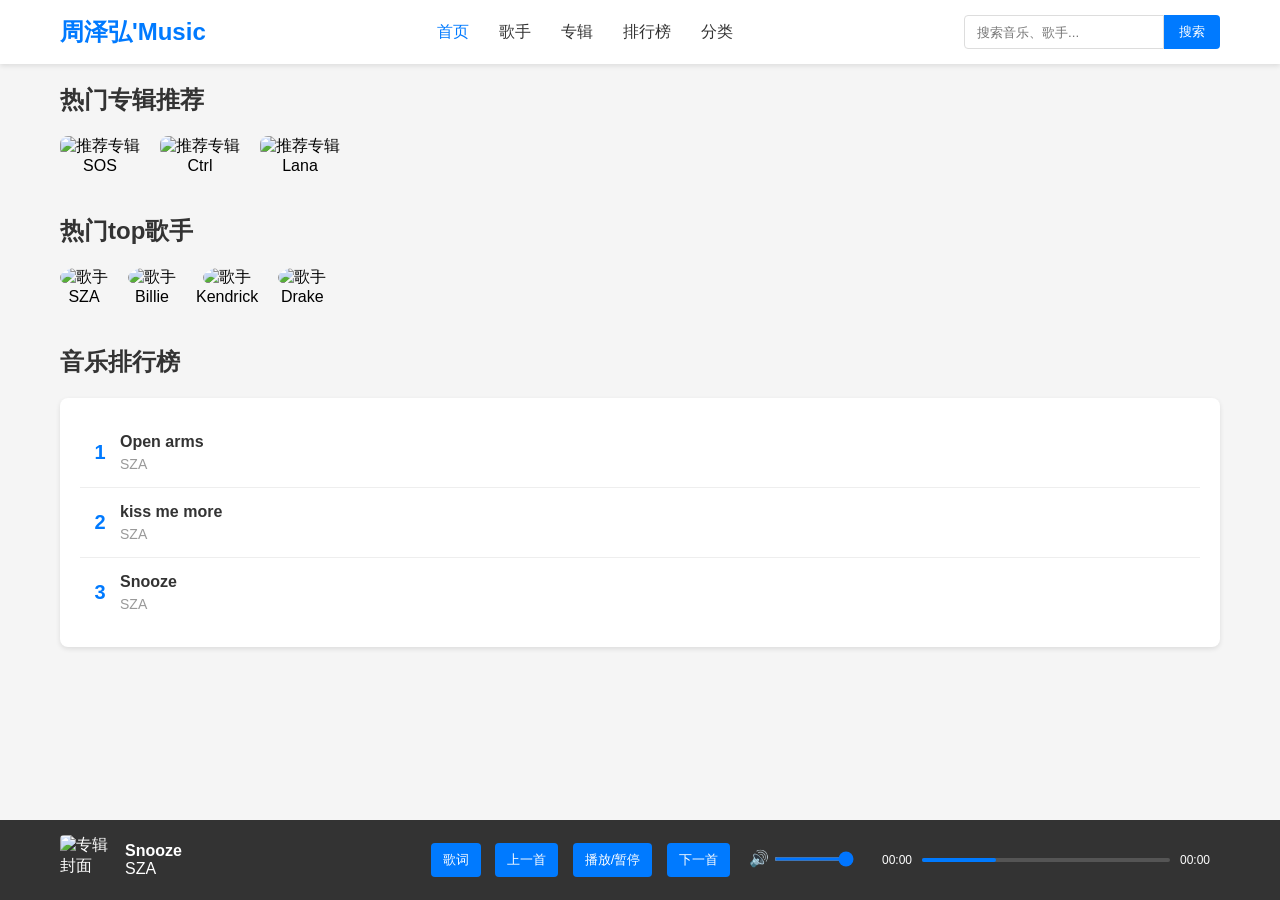
==== index.html @ a3078965 "Initial commit" ====
<!DOCTYPE html>
<html lang="zh-CN">
<head>
    <meta charset="UTF-8">
    <meta name="viewport" content="width=device-width, initial-scale=1.0">
    <title>音乐网站</title>
    <link rel="stylesheet" href="style.css">
</head>
<body>
    <!-- 顶部导航栏 -->
    <header class="header">
        <div class="container">
            <div class="logo">周泽弘'Music</div>
            <nav class="nav">
                <ul>
                    <li><a href="#" class="active">首页</a></li>
                    <li><a href="#">歌手</a></li>
                    <li><a href="#">专辑</a></li>
                    <li><a href="#">排行榜</a></li>
                    <li><a href="#">分类</a></li>
                </ul>
            </nav>
            <div class="search-box">
                <input type="text" placeholder="搜索音乐、歌手...">
                <button>搜索</button>
            </div>
        </div>
    </header>
    
    <!-- 主要内容区域 -->
    <main class="main">
        <div class="container">
            <!-- 轮播图/横幅 -->
            <section class="banner">
                <h2>热门专辑推荐</h2>
                <div class="banner-content">
                    <div class="banner-item">
                        <img src="https://java-web-zzh.oss-cn-beijing.aliyuncs.com/OIP-C.webp" alt="推荐专辑">
                        <p>SOS</p>
                    </div>
                    <div class="banner-item">
                        <img src="https://java-web-zzh.oss-cn-beijing.aliyuncs.com/OIP-C%20%281%29.webp" alt="推荐专辑">
                        <p>Ctrl</p>
                    </div>
                    <div class="banner-item">
                        <img src="https://java-web-zzh.oss-cn-beijing.aliyuncs.com/1200x1200bf-60.jpg" alt="推荐专辑">
                        <p>Lana</p>
                    </div>
                </div>
            </section>

            <!-- 歌手推荐 -->
            <section class="singers">
                <h2>热门top歌手</h2>
                <div class="singer-list">
                    <div class="singer-item">
                        <img src="https://java-web-zzh.oss-cn-beijing.aliyuncs.com/OIP-C.jpg" alt="歌手">
                        <p>SZA</p>
                    </div>
                    <div class="singer-item">
                        <img src="https://java-web-zzh.oss-cn-beijing.aliyuncs.com/v2-323909e666640827dcdc02afb559eef7_r.jpg" alt="歌手">
                        <p>Billie</p>
                    </div>
                    <div class="singer-item">
                        <img src="https://java-web-zzh.oss-cn-beijing.aliyuncs.com/%E4%B8%8B%E8%BD%BD.webp" alt="歌手">
                        <p>Kendrick</p>
                    </div>
                    <div class="singer-item">
                        <img src="https://java-web-zzh.oss-cn-beijing.aliyuncs.com/OIP-C%20%282%29.webp" alt="歌手">
                        <p>Drake</p>
                    </div>
                </div>
            </section>

            <!-- 排行榜 -->
            <section class="rankings">
                <h2>音乐排行榜</h2>
                <div class="ranking-list">
                    <div class="ranking-item">
                        <span class="rank-num">1</span>
                        <div class="song-info">
                            <h4>Open arms</h4>
                            <p>SZA</p>
                        </div>
                    </div>
                    <div class="ranking-item">
                        <span class="rank-num">2</span>
                        <div class="song-info">
                            <h4>kiss me more</h4>
                            <p>SZA</p>
                        </div>
                    </div>
                    <div class="ranking-item">
                        <span class="rank-num">3</span>
                        <div class="song-info">
                            <h4>Snooze</h4>
                            <p>SZA</p>
                        </div>
                    </div>
                </div>
            </section>
        </div>
    </main>

    <!-- 播放器 -->
    <footer class="player">
        <div class="container">
            <div class="player-info">
                <img src="https://java-web-zzh.oss-cn-beijing.aliyuncs.com/OIP-C.webp" alt="专辑封面">
                <div>
                    <h4>Snooze</h4>
                    <p>SZA</p>
                </div>
            </div>
            <div class="player-controls">
                <button id="lyrics-btn">歌词</button>
                <button id="prev-btn">上一首</button>
                <button id="play-btn">播放/暂停</button>
                <button id="next-btn">下一首</button>
                 <!-- 音量控制 -->
                <div class="volume-control">
                    <span class="volume-icon">🔊</span>
                    <input type="range" id="volume-slider" class="volume-slider" min="0" max="100" value="100">
                </div>
            </div>
            <div class="player-progress">
                <span id="current-time">00:00</span>
                <div class="progress-bar">
                    <div class="progress" id="progress"></div>
                </div>
                <span id="duration">00:00</span>
            </div>
        </div>
    </footer>

    <!-- 弹出歌词框 -->
    <div id="lyrics-modal" class="modal">
        <div class="modal-content">
            <span class="close">&times;</span>
            <h2>歌词</h2>
            <div class="lyrics-container" id="lyrics-container">
                <div class="lyrics-placeholder">播放音乐以查看歌词</div>
            </div>
        </div>
    </div>

    <!-- 引入 JavaScript 文件 -->
    <script src="script.js"></script>

    <audio id="audio-player" src="https://java-web-zzh.oss-cn-beijing.aliyuncs.com/snooze1.mp3"></audio>
</body>
</html>
---- style.css ----
* {
    margin: 0;
    padding: 0;
    box-sizing: border-box;
}

body {
    font-family: 'Microsoft YaHei', Arial, sans-serif;
    background-color: #f5f5f5;
}

.container {
    max-width: 1200px;
    margin: 0 auto;
    padding: 0 20px;
}

/* 头部样式 */
.header {
    background-color: #fff;
    box-shadow: 0 2px 5px rgba(0,0,0,0.1);
    position: sticky;
    top: 0;
    z-index: 100;
}

.header .container {
    display: flex;
    justify-content: space-between;
    align-items: center;
    padding: 15px 20px;
}

.logo {
    font-size: 24px;
    font-weight: bold;
    color: #007AFF;
}

.nav ul {
    display: flex;
    list-style: none;
}

.nav li {
    margin: 0 15px;
}

.nav a {
    text-decoration: none;
    color: #333;
    font-size: 16px;
    transition: color 0.3s;
}

.nav a:hover,
.nav a.active {
    color: #007AFF;
}

.search-box {
    display: flex;
}

.search-box input {
    padding: 8px 12px;
    border: 1px solid #ddd;
    border-radius: 4px 0 0 4px;
    width: 200px;
}

.search-box button {
    padding: 8px 15px;
    background-color: #007AFF;
    color: white;
    border: none;
    border-radius: 0 4px 4px 0;
    cursor: pointer;
}

/* 主要内容 */
.main {
    padding: 20px 0;
}

section {
    margin-bottom: 40px;
}

section h2 {
    font-size: 24px;
    margin-bottom: 20px;
    color: #333;
}

/* 轮播图 */
.banner-content {
    display: flex;
    gap: 20px;
}

.banner-item {
    text-align: center;
}

.banner-item img {
    width: 300px;
    height: 200px;
    object-fit: cover;
    border-radius: 8px;
}

/* 歌手列表 */
.singer-list {
    display: flex;
    gap: 20px;
}

.singer-item {
    text-align: center;
}

.singer-item img {
    width: 150px;
    height: 150px;
    border-radius: 50%;
    object-fit: cover;
}

/* 排行榜 */
.ranking-list {
    background-color: #fff;
    border-radius: 8px;
    padding: 20px;
    box-shadow: 0 2px 5px rgba(0,0,0,0.1);
}

.ranking-item {
    display: flex;
    align-items: center;
    padding: 15px 0;
    border-bottom: 1px solid #eee;
}

.ranking-item:last-child {
    border-bottom: none;
}

.rank-num {
    font-size: 20px;
    font-weight: bold;
    color: #007AFF;
    width: 40px;
    text-align: center;
}

.song-info h4 {
    margin-bottom: 5px;
    color: #333;
}

.song-info p {
    color: #999;
    font-size: 14px;
}

/* 播放器 */
.player {
    background-color: #333;
    color: white;
    padding: 15px 0;
    position: fixed;
    bottom: 0;
    width: 100%;
}

.player .container {
    display: flex;
    justify-content: space-between;
    align-items: center;
}

.player-info {
    display: flex;
    align-items: center;
    width: 30%;
}

.player-info img {
    width: 50px;
    height: 50px;
    margin-right: 15px;
    border-radius: 4px;
}

.player-controls {
    text-align: center;
    width: 40%;
}

.player-controls button {
    background-color: #007AFF;
    color: white;
    border: none;
    padding: 8px 15px;
    margin: 0 10px;
    border-radius: 4px;
    cursor: pointer;
}

.player-progress {
    display: flex;
    align-items: center;
    width: 30%;
}

.player-progress span {
    font-size: 12px;
    margin: 0 10px;
}

.progress-bar {
    flex-grow: 1;
    height: 4px;
    background-color: #555;
    border-radius: 2px;
    position: relative;
}

.progress {
    position: absolute;
    height: 100%;
    width: 30%;
    background-color: #007AFF;
    border-radius: 2px;
}

/* 歌词显示区域样式 */
.lyrics-section {
    margin-top: 40px;
}

.lyrics-section h2 {
    text-align: center;
    margin-bottom: 20px;
}

.lyrics-container {
    background-color: #fff;
    border-radius: 8px;
    padding: 20px;
    box-shadow: 0 2px 5px rgba(0,0,0,0.1);
    height: 400px;
    overflow-y: auto;
    text-align: center;
}

.lyrics-line {
    padding: 10px;
    font-size: 18px;
    color: #666;
    transition: all 0.3s ease;
}

.lyrics-line.active {
    color: #007AFF;
    font-size: 22px;
    font-weight: bold;
    transform: scale(1.05);
}

.lyrics-placeholder {
    color: #999;
    font-style: italic;
    padding: 20px;
}

.player-controls button {
    background-color: #007AFF;
    color: white;
    border: none;
    padding: 8px 12px;
    margin: 0 5px;
    border-radius: 4px;
    cursor: pointer;
}

/* 弹出歌词框样式 */
.modal {
    display: none;
    position: fixed;
    z-index: 1000;
    left: 0;
    top: 0;
    width: 100%;
    height: 100%;
    background-color: rgba(0, 0, 0, 0.5);
}

.modal-content {
    background-color: #fff;
    margin: 5% auto;
    padding: 20px;
    border-radius: 8px;
    width: 80%;
    max-width: 600px;
    max-height: 80vh;
    position: relative;
    box-shadow: 0 4px 8px rgba(0, 0, 0, 0.3);
}

.modal-content h2 {
    text-align: center;
    margin-bottom: 20px;
    color: #333;
}

.close {
    color: #aaa;
    float: right;
    font-size: 28px;
    font-weight: bold;
    cursor: pointer;
    position: absolute;
    right: 15px;
    top: 10px;
}

.close:hover,
.close:focus {
    color: #000;
}

/* 弹出框中的歌词容器样式 */
.modal-content .lyrics-container {
    background-color: #f9f9f9;
    border-radius: 4px;
    padding: 15px;
    height: 60vh;
    overflow-y: auto;
    text-align: center;
}

.modal-content .lyrics-line {
    padding: 8px;
    font-size: 16px;
    color: #666;
    transition: all 0.3s ease;
}

.modal-content .lyrics-line.active {
    color: #007AFF;
    font-size: 18px;
    font-weight: bold;
    transform: scale(1.05);
}

.modal-content .lyrics-placeholder {
    color: #999;
    font-style: italic;
    padding: 20px;
}

/* 音量控制样式 */
.volume-control {
    display: inline-flex;
    align-items: center;
    margin-left: 10px;
}

.volume-icon {
    margin-right: 5px;
    font-size: 16px;
}

.volume-slider {
    width: 80px;
    height: 4px;
    background-color: #555;
    border-radius: 2px;
    outline: none;
    cursor: pointer;
}

.volume-slider::-webkit-slider-thumb {
    -webkit-appearance: none;
    appearance: none;
    width: 12px;
    height: 12px;
    border-radius: 50%;
    background-color: #007AFF;
    cursor: pointer;
}

.volume-slider::-moz-range-thumb {
    width: 12px;
    height: 12px;
    border-radius: 50%;
    background-color: #007AFF;
    cursor: pointer;
    border: none;
}
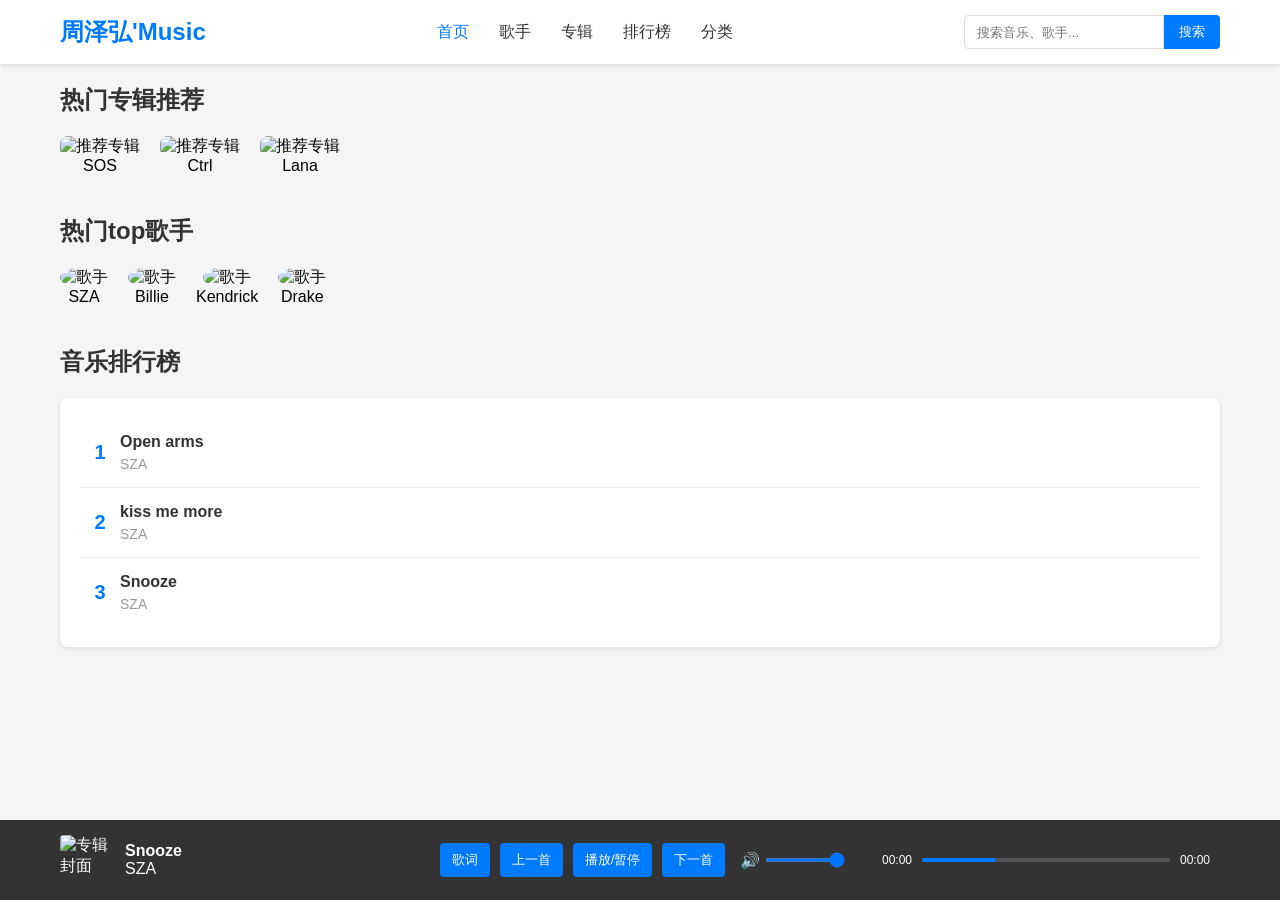
==== commit 77b7f15d: "更新歌词框布局，添加评论区和收藏功能" ====
--- a/index.html
+++ b/index.html
@@ -117,7 +117,7 @@
                 <button id="prev-btn">上一首</button>
                 <button id="play-btn">播放/暂停</button>
                 <button id="next-btn">下一首</button>
-                 <!-- 音量控制 -->
+                <!-- 音量控制 -->
                 <div class="volume-control">
                     <span class="volume-icon">🔊</span>
                     <input type="range" id="volume-slider" class="volume-slider" min="0" max="100" value="100">
@@ -137,9 +137,45 @@
     <div id="lyrics-modal" class="modal">
         <div class="modal-content">
             <span class="close">&times;</span>
-            <h2>歌词</h2>
-            <div class="lyrics-container" id="lyrics-container">
-                <div class="lyrics-placeholder">播放音乐以查看歌词</div>
+            <h2>歌词 Snooze/SZA</h2>
+            <div class="lyrics-content">
+                <div class="lyrics-sidebar">
+                    <img id="lyrics-album-img" class="lyrics-album-img" src="https://java-web-zzh.oss-cn-beijing.aliyuncs.com/OIP-C.webp" alt="专辑封面">
+                    <div class="lyrics-controls">
+                        <button id="lyrics-play-btn" class="lyrics-play-btn">播放/暂停</button>
+                        <button id="comments-btn" class="comments-btn">评论区</button>
+                        <div class="favorite-count" id="favorite-count">收藏数：999+❤</div>
+                    </div>
+                </div>
+                <div class="lyrics-display">
+                    <div class="lyrics-container" id="lyrics-container">
+                        <div class="lyrics-placeholder">播放音乐以查看歌词</div>
+                    </div>
+                </div>
+            </div>
+        </div>
+    </div>
+
+    <!-- 评论区模态框 -->
+    <div id="comments-modal" class="modal">
+        <div class="modal-content comments-modal-content">
+            <span class="close">&times;</span>
+            <h2>评论区</h2>
+            <div class="comments-container">
+                <div class="comment-form">
+                    <textarea id="comment-input" placeholder="请输入您的评论..."></textarea>
+                    <button id="submit-comment">发表评论</button>
+                </div>
+                <div class="comments-list" id="comments-list">
+                    <div class="comment">
+                        <p><strong>用户1:</strong> 这首歌太好听了！</p>
+                        <span class="comment-time">2025-9-11 10:30</span>
+                    </div>
+                    <div class="comment">
+                        <p><strong>用户2:</strong> SZA的声音真是迷人</p>
+                        <span class="comment-time">2025-9-11 11:45</span>
+                    </div>
+                </div>
             </div>
         </div>
     </div>
--- a/style.css
+++ b/style.css
@@ -196,16 +196,21 @@
 .player-controls {
     text-align: center;
     width: 40%;
+    display: flex;
+    justify-content: center;
+    align-items: center;
+    flex-wrap: wrap;
 }
 
 .player-controls button {
     background-color: #007AFF;
     color: white;
     border: none;
-    padding: 8px 15px;
-    margin: 0 10px;
-    border-radius: 4px;
-    cursor: pointer;
+    padding: 8px 12px;
+    margin: 0 5px;
+    border-radius: 4px;
+    cursor: pointer;
+    flex-shrink: 0;
 }
 
 .player-progress {
@@ -233,6 +238,47 @@
     width: 30%;
     background-color: #007AFF;
     border-radius: 2px;
+}
+
+/* 音量控制样式 */
+.volume-control {
+    display: inline-flex;
+    align-items: center;
+    margin-left: 10px;
+    flex-shrink: 0;
+}
+
+.volume-icon {
+    margin-right: 5px;
+    font-size: 16px;
+}
+
+.volume-slider {
+    width: 80px;
+    height: 4px;
+    background-color: #555;
+    border-radius: 2px;
+    outline: none;
+    cursor: pointer;
+}
+
+.volume-slider::-webkit-slider-thumb {
+    -webkit-appearance: none;
+    appearance: none;
+    width: 12px;
+    height: 12px;
+    border-radius: 50%;
+    background-color: #007AFF;
+    cursor: pointer;
+}
+
+.volume-slider::-moz-range-thumb {
+    width: 12px;
+    height: 12px;
+    border-radius: 50%;
+    background-color: #007AFF;
+    cursor: pointer;
+    border: none;
 }
 
 /* 歌词显示区域样式 */
@@ -273,16 +319,6 @@
     color: #999;
     font-style: italic;
     padding: 20px;
-}
-
-.player-controls button {
-    background-color: #007AFF;
-    color: white;
-    border: none;
-    padding: 8px 12px;
-    margin: 0 5px;
-    border-radius: 4px;
-    cursor: pointer;
 }
 
 /* 弹出歌词框样式 */
@@ -303,16 +339,10 @@
     padding: 20px;
     border-radius: 8px;
     width: 80%;
-    max-width: 600px;
+    max-width: 800px;
     max-height: 80vh;
     position: relative;
     box-shadow: 0 4px 8px rgba(0, 0, 0, 0.3);
-}
-
-.modal-content h2 {
-    text-align: center;
-    margin-bottom: 20px;
-    color: #333;
 }
 
 .close {
@@ -331,8 +361,46 @@
     color: #000;
 }
 
-/* 弹出框中的歌词容器样式 */
-.modal-content .lyrics-container {
+/* 歌词内容区域 - 左右布局 */
+.lyrics-content {
+    display: flex;
+    flex-direction: row;
+    gap: 30px;
+    padding: 20px 0;
+    align-items: flex-start;
+}
+
+.lyrics-sidebar {
+    display: flex;
+    flex-direction: column;
+    align-items: center;
+    gap: 15px;
+}
+
+.lyrics-album-img {
+    width: 200px;
+    height: 200px;
+    border-radius: 50%;
+    object-fit: cover;
+    animation: rotateAlbum 10s linear infinite;
+    animation-play-state: paused;
+}
+
+.lyrics-album-img.playing {
+    animation-play-state: running;
+}
+
+@keyframes rotateAlbum {
+    from {
+        transform: rotate(0deg);
+    }
+    to {
+        transform: rotate(360deg);
+    }
+}
+
+.lyrics-display {
+    flex-grow: 1;
     background-color: #f9f9f9;
     border-radius: 4px;
     padding: 15px;
@@ -341,62 +409,138 @@
     text-align: center;
 }
 
-.modal-content .lyrics-line {
+.lyrics-display .lyrics-line {
     padding: 8px;
     font-size: 16px;
     color: #666;
     transition: all 0.3s ease;
 }
 
-.modal-content .lyrics-line.active {
+.lyrics-display .lyrics-line.active {
     color: #007AFF;
     font-size: 18px;
     font-weight: bold;
     transform: scale(1.05);
 }
 
-.modal-content .lyrics-placeholder {
+.lyrics-display .lyrics-placeholder {
     color: #999;
     font-style: italic;
     padding: 20px;
 }
 
-/* 音量控制样式 */
-.volume-control {
-    display: inline-flex;
-    align-items: center;
-    margin-left: 10px;
-}
-
-.volume-icon {
-    margin-right: 5px;
-    font-size: 16px;
-}
-
-.volume-slider {
-    width: 80px;
-    height: 4px;
-    background-color: #555;
-    border-radius: 2px;
-    outline: none;
-    cursor: pointer;
-}
-
-.volume-slider::-webkit-slider-thumb {
-    -webkit-appearance: none;
-    appearance: none;
-    width: 12px;
-    height: 12px;
-    border-radius: 50%;
-    background-color: #007AFF;
-    cursor: pointer;
-}
-
-.volume-slider::-moz-range-thumb {
-    width: 12px;
-    height: 12px;
-    border-radius: 50%;
-    background-color: #007AFF;
-    cursor: pointer;
+/* 歌词控制按钮样式 */
+.lyrics-controls {
+    text-align: center;
+}
+
+.lyrics-play-btn {
+    background-color: #007AFF;
+    color: white;
     border: none;
+    padding: 8px 16px;
+    border-radius: 4px;
+    cursor: pointer;
+    font-size: 14px;
+}
+
+.lyrics-play-btn:hover {
+    background-color: #0056b3;
+}
+
+.modal-content h2 {
+    text-align: center;
+    margin-bottom: 20px;
+    color: #333;
+}
+
+/* 评论区按钮样式 */
+.comments-btn {
+    background-color: #28a745;
+    color: white;
+    border: none;
+    padding: 8px 16px;
+    border-radius: 4px;
+    cursor: pointer;
+    font-size: 14px;
+    margin-top: 10px;
+}
+
+.comments-btn:hover {
+    background-color: #218838;
+}
+
+/* 收藏数样式 */
+.favorite-count {
+    margin-top: 10px;
+    padding: 8px 16px;
+    background-color: #f8f9fa;
+    border: 1px solid #dee2e6;
+    border-radius: 4px;
+    text-align: center;
+    font-size: 14px;
+    color: #333;
+    font-weight: bold;
+}
+
+/* 评论区模态框样式 */
+.comments-modal-content {
+    max-width: 600px;
+}
+
+.comments-container {
+    padding: 20px;
+}
+
+.comment-form textarea {
+    width: 100%;
+    height: 80px;
+    padding: 10px;
+    border: 1px solid #ddd;
+    border-radius: 4px;
+    resize: none;
+    margin-bottom: 15px;
+    font-family: 'Microsoft YaHei', Arial, sans-serif;
+}
+
+.comment-form button {
+    background-color: #007AFF;
+    color: white;
+    border: none;
+    padding: 8px 16px;
+    border-radius: 4px;
+    cursor: pointer;
+}
+
+.comment-form button:hover {
+    background-color: #0056b3;
+}
+
+.comments-list {
+    margin-top: 20px;
+    max-height: 400px;
+    overflow-y: auto;
+}
+
+.comment {
+    padding: 15px;
+    border-bottom: 1px solid #eee;
+    background-color: #f9f9f9;
+    margin-bottom: 10px;
+    border-radius: 4px;
+}
+
+.comment:last-child {
+    border-bottom: none;
+    margin-bottom: 0;
+}
+
+.comment p {
+    margin: 0 0 5px 0;
+    color: #333;
+}
+
+.comment-time {
+    font-size: 12px;
+    color: #999;
 }
